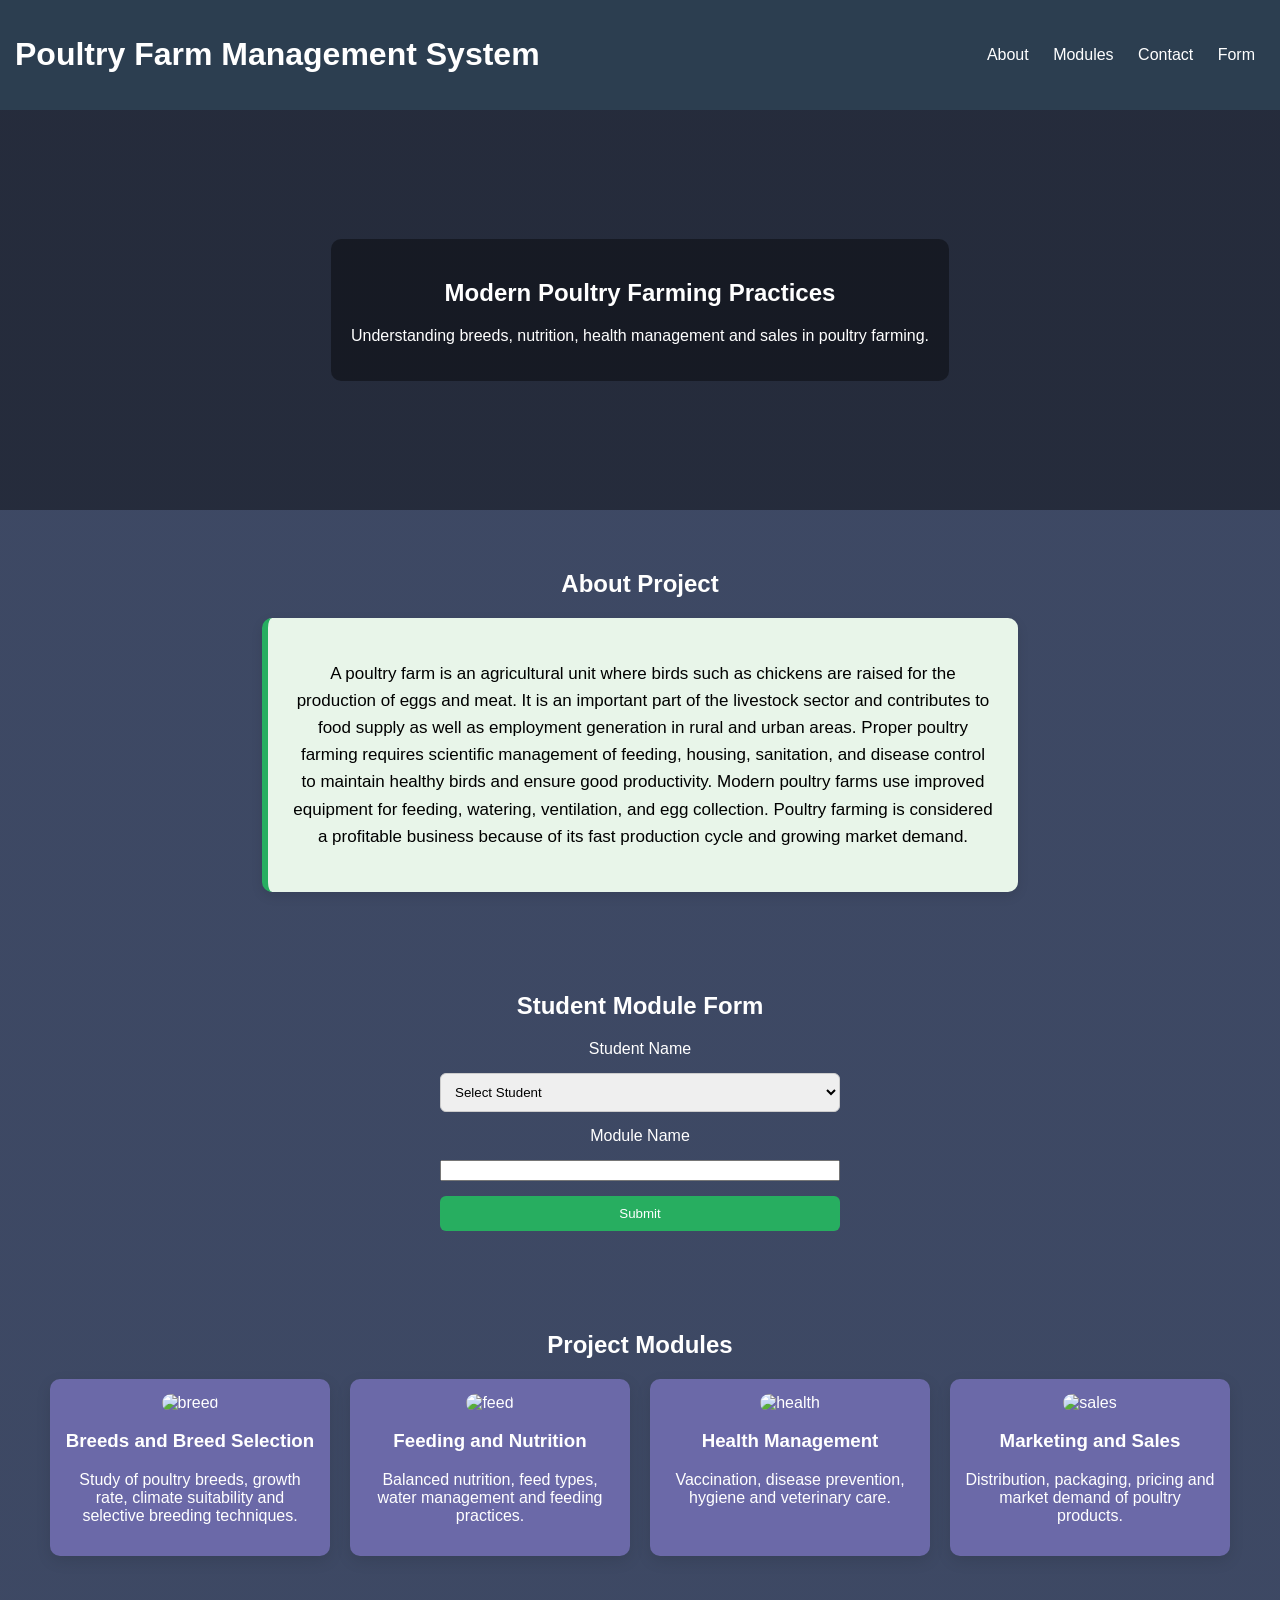
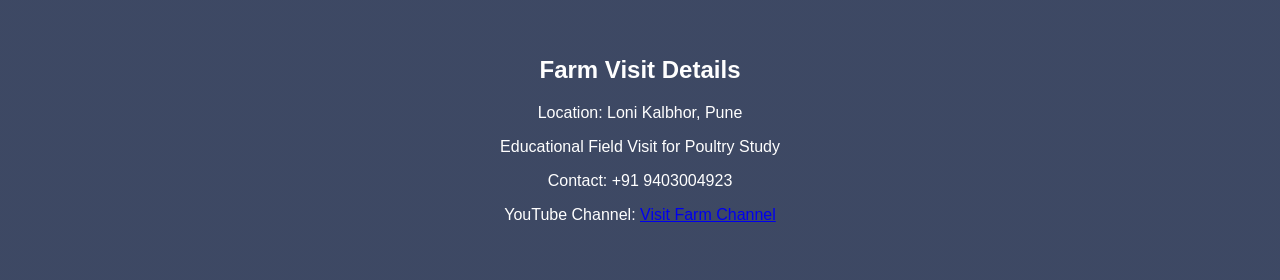
==== index.html @ e5af1fb4 "Initial commit" ====
<!DOCTYPE html>
<html lang="en">
<head>
<meta charset="UTF-8">
<meta name="viewport" content="width=device-width, initial-scale=1.0">
<title>Poultry Farm Management</title>
<link rel="stylesheet" href="style.css">
</head>
<body>

<header>
    <h1>Poultry Farm Management System</h1>
    <nav>
        <a href="#about">About</a>
        <a href="#modules">Modules</a>
        <a href="#contact">Contact</a>
        <a href="#form">Form</a>
    </nav>
</header>

<section class="hero">
    <div class="overlay">
        <h2>Modern Poultry Farming Practices</h2>
        <p>Understanding breeds, nutrition, health management and sales in poultry farming.</p>
    </div>
</section>

<section id="about" class="section">
    <h2>About Project</h2>

    <div class="about-box">
    <p>
        A poultry farm is an agricultural unit where birds such as chickens are raised for the production of eggs and meat. It is an important part of the livestock sector and contributes to food supply as well as employment generation in rural and urban areas. Proper poultry farming requires scientific management of feeding, housing, sanitation, and disease control to maintain healthy birds and ensure good productivity. Modern poultry farms use improved equipment for feeding, watering, ventilation, and egg collection. Poultry farming is considered a profitable business because of its fast production cycle and growing market demand.
    </p>
    </div>
</section>

<section id="form" class="section">
    <h2>Student Module Form</h2>

    <form>
        <label>Student Name</label>
        <select id="student" onchange="showModule()">
            <option>Select Student</option>
            <option>Megha</option>
            <option>Ankush</option>
            <option>Aditi</option>
            <option>Vighnesh</option>
        </select>

        <label>Module Name</label>
        <input type="text" id="module" readonly>

        <button type="button" onclick="goToPage()">Submit</button>
    </form>
</section>

<script>
function showModule() {
    let student = document.getElementById("student").value;
    let module = document.getElementById("module");

    if(student === "Megha"){
        module.value = "Health Management and Disease";
    }
    else if(student === "Ankush"){
        module.value = "Breeds and Breed Selection";
    }
    else if(student === "Aditi"){
        module.value = "Feeding and Nutrition";
    }
    else if(student === "Vighnesh"){
        module.value = "Marketing and Sales";
    }
    else{
        module.value = "";
    }
}

function goToPage(){
    let student = document.getElementById("student").value;

    if(student === "Megha"){
        window.location.href = "megha.html";
    }
    else if(student === "Ankush"){
        window.location.href = "ankush.html";
    }
    else if(student === "Aditi"){
        window.location.href = "aditi.html";
    }
    else if(student === "Vighnesh"){
        window.location.href = "vighnesh.html";
    }
}
</script>

<section id="modules" class="section">
    <h2>Project Modules</h2>

    <div class="cards">

        <div class="card">
            <img src="https://images.unsplash.com/photo-1548550023-2bdb3c5beed7" alt="breed">
            <h3>Breeds and Breed Selection</h3>
            <p>Study of poultry breeds, growth rate, climate suitability and selective breeding techniques.</p>
        </div>

        <div class="card">
            <img src="https://www.poultryworld.net/app/uploads/2021/04/001_52_IMG_pri408341p-848x565.jpg" alt="feed">
            <h3>Feeding and Nutrition</h3>
            <p>Balanced nutrition, feed types, water management and feeding practices.</p>
        </div>

        <div class="card">
            <img src="https://r2.cdn.yaclass.in/a8e2711a-911b-424a-a146-43a0e107d64e/shutterstock1045916647w672.jpg" alt="health">
            <h3>Health Management</h3>
            <p>Vaccination, disease prevention, hygiene and veterinary care.</p>
        </div>

        <div class="card">
            <img src="https://images.unsplash.com/photo-1506617420156-8e4536971650" alt="sales">
            <h3>Marketing and Sales</h3>
            <p>Distribution, packaging, pricing and market demand of poultry products.</p>
        </div>

    </div>

</section>
<section id="contact" class="section">
    <h2>Farm Visit Details</h2>
    <p>Location: Loni Kalbhor, Pune</p>
    <p>Educational Field Visit for Poultry Study</p>
    <p>Contact: +91 9403004923</p>

    <p>
        YouTube Channel:
        <a href="https://youtube.com/@saee.agrofarm?si=1phqjERj0AY7Tkhx" target="_blank">
            Visit Farm Channel
        </a>
    </p>
</section>
---- style.css ----
body{
margin:0;
font-family:Arial, sans-serif;
background:
linear-gradient(rgba(13,27,61,0.8), rgba(13,27,61,0.8)),
url('https://tse1.mm.bing.net/th/id/OIP.BhvTINCgDDCSbYBQLtIH-AHaHa?rs=1&pid=ImgDetMain&o=7&rm=3');
background-size:cover;
background-position:center;
color:white;
}

header{
background:#2c3e50;
color:white;
padding:15px;
display:flex;
justify-content:space-between;
align-items:center;
}

nav a{
color:white;
margin:0 10px;
text-decoration:none;
}

.hero{
height:400px;
background:
linear-gradient(rgba(0,0,0,0.4),rgba(0,0,0,0.4)),
url('https://tse1.mm.bing.net/th/id/OIP.BhvTINCgDDCSbYBQLtIH-AHaHa?rs=1&pid=ImgDetMain&o=7&rm=3');
background-size:cover;
background-position:center;
display:flex;
justify-content:center;
align-items:center;
color:white;
text-align:center;
}

.overlay{
background:rgba(0,0,0,0.4);
padding:20px;
border-radius:10px;
}

.section{
padding:40px;
text-align:center;
}

.about-box{
background:#e8f5e9;
padding:25px;
max-width:700px;
margin:auto;
border-left:6px solid #27ae60;
border-radius:10px;
box-shadow:0 4px 12px rgba(0,0,0,0.1);
font-size:17px;
line-height:1.6;
color:black;
}

.cards{
display:flex;
justify-content:center;
gap:20px;
flex-wrap:wrap;
}

.card{
background:rgb(107, 105, 168);
width:250px;
padding:15px;
border-radius:10px;
box-shadow:0 5px 15px rgba(0,0,0,0.1);
}

.card img{
width:100%;
height:150px;
object-fit:cover;
border-radius:10px;
}

form{
max-width:400px;
margin:auto;
display:flex;
flex-direction:column;
gap:15px;
}

select,button{
padding:10px;
border-radius:6px;
border:1px solid #ccc;
}

button{
background:#27ae60;
color:white;
border:none;
cursor:pointer;
}

button:hover{
background:#219150;
}

footer{
background:#2c3e50;
color:white;
text-align:center;
padding:15px;
}
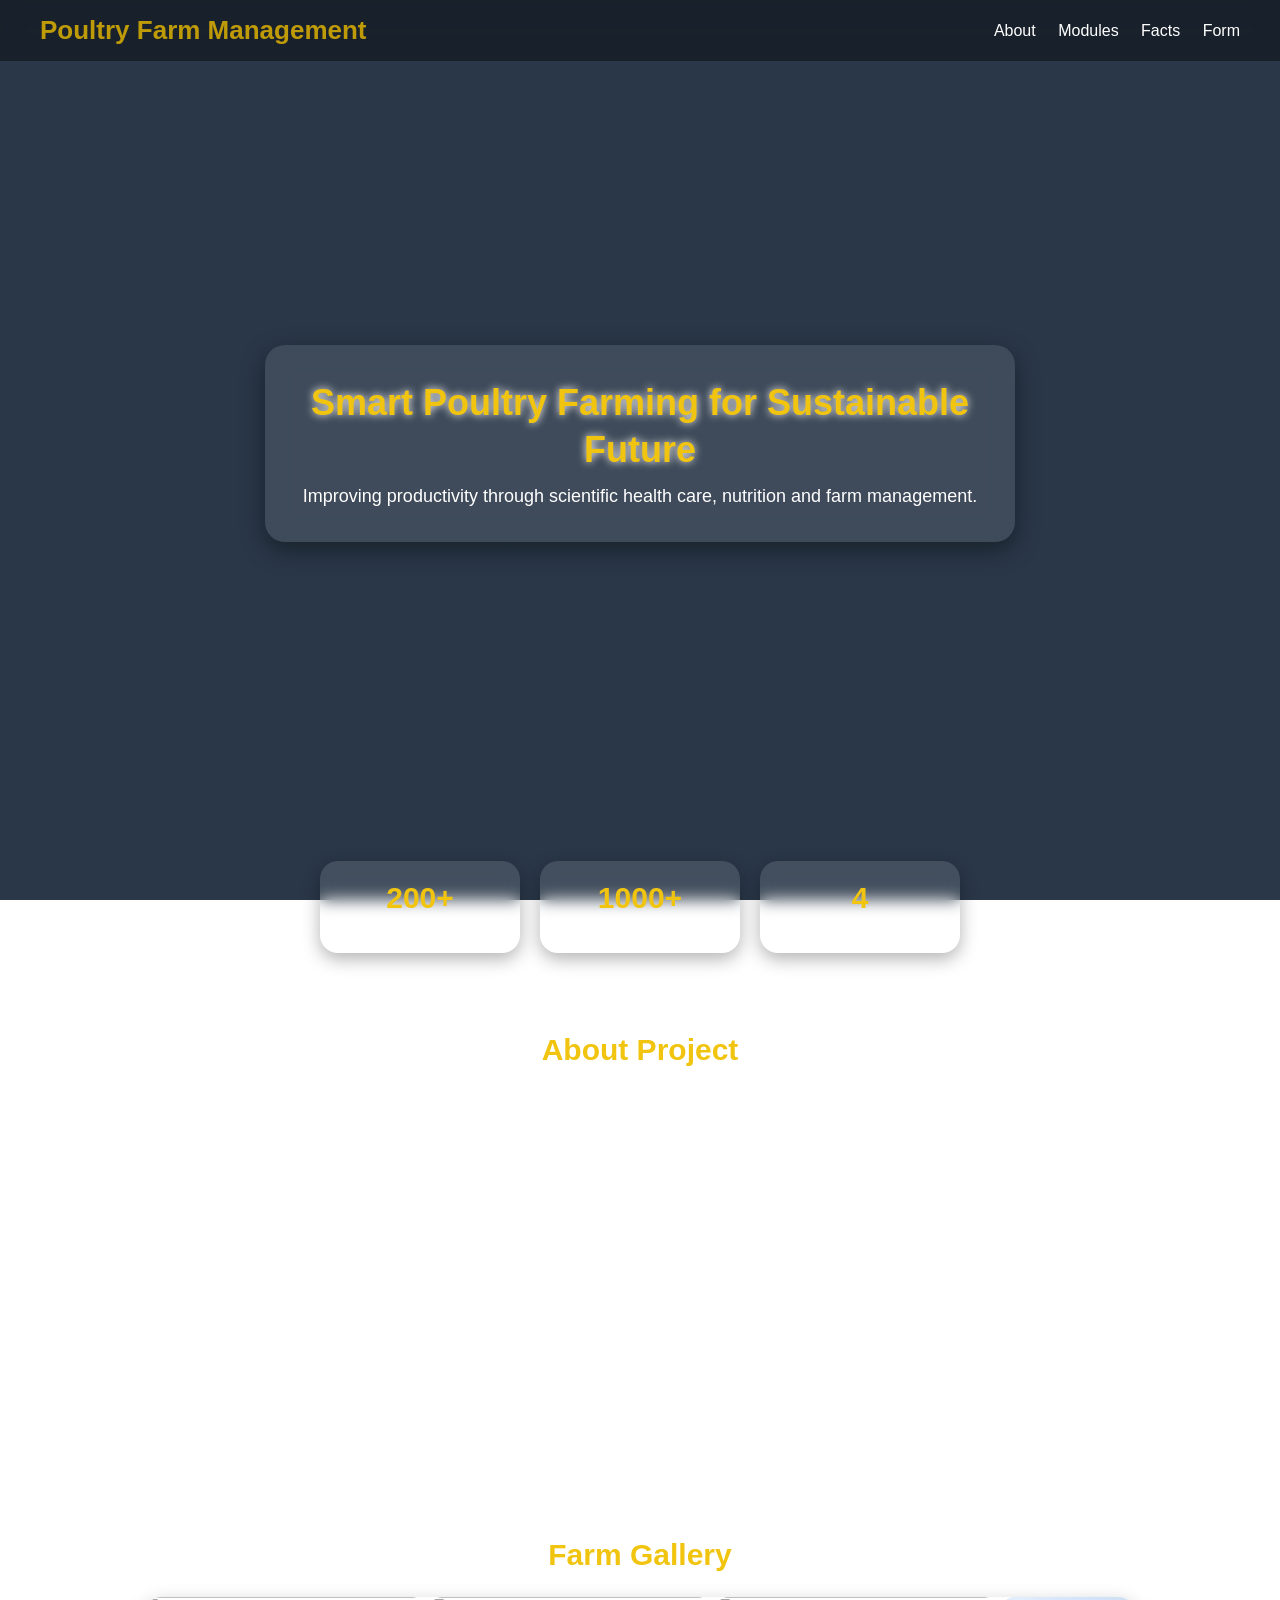
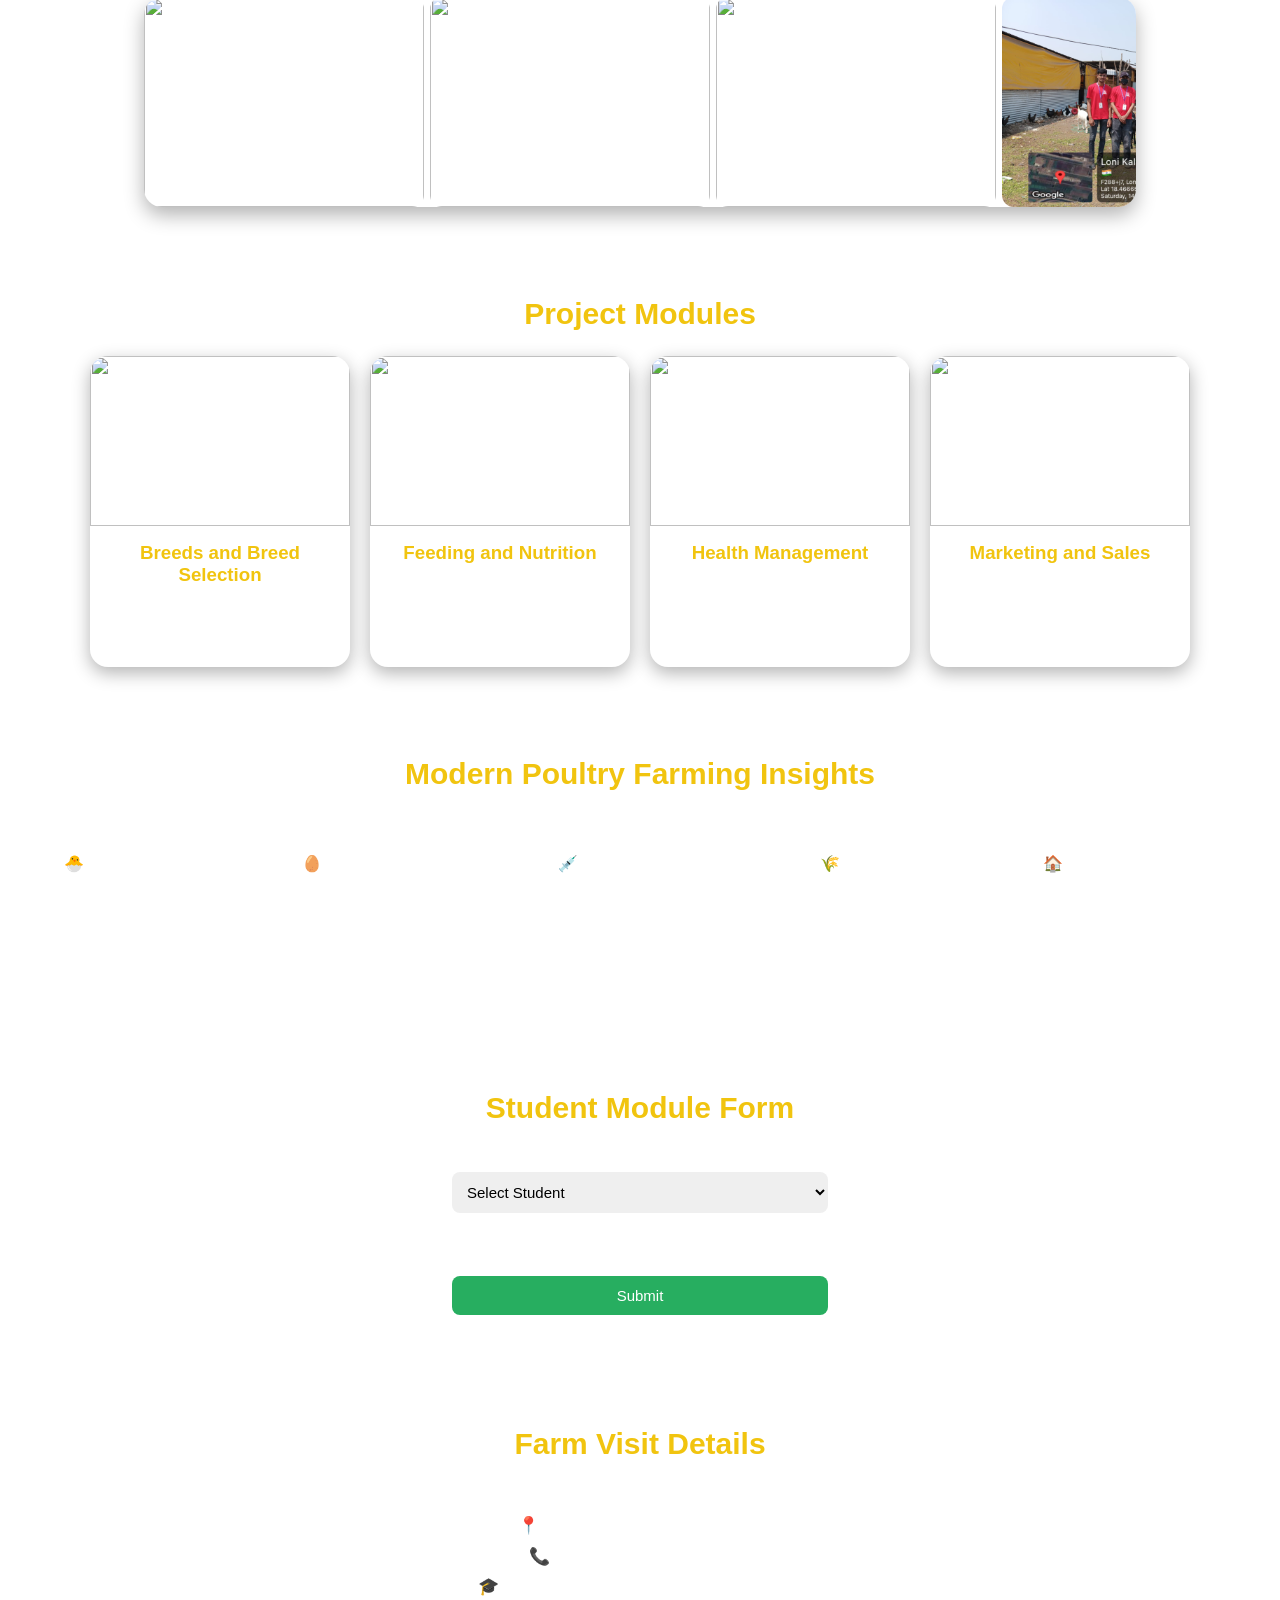
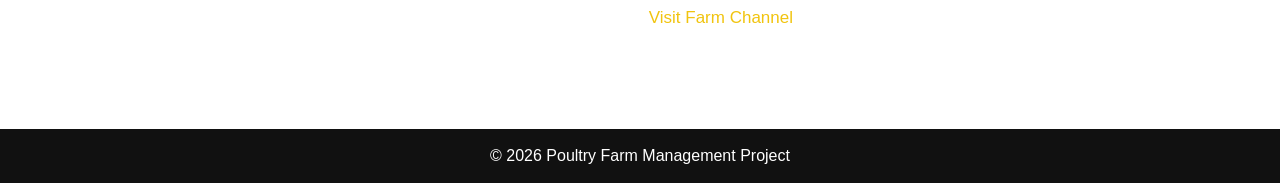
==== commit c58e3078: "initial project upload" ====
--- a/index.html
+++ b/index.html
@@ -3,141 +3,513 @@
 <head>
 <meta charset="UTF-8">
 <meta name="viewport" content="width=device-width, initial-scale=1.0">
-<title>Poultry Farm Management</title>
-<link rel="stylesheet" href="style.css">
+<title>Poultry Farm Management System</title>
+
+<style>
+*{
+margin:0;
+padding:0;
+box-sizing:border-box;
+font-family:'Segoe UI', sans-serif;
+scroll-behavior:smooth;
+}
+
+body{
+background:linear-gradient(rgba(4,20,40,0.85),rgba(4,20,40,0.85)),
+url('https://images.unsplash.com/photo-1548550023-2bdb3c5beed7');
+background-size:cover;
+background-attachment:fixed;
+color:white;
+}
+
+
+header{
+display:flex;
+justify-content:space-between;
+align-items:center;
+padding:15px 40px;
+background:rgba(0,0,0,0.4);
+backdrop-filter:blur(10px);
+position:sticky;
+top:0;
+z-index:1000;
+}
+
+header h1{
+color:#c09b08;
+font-size:26px;
+}
+
+nav a{
+color:white;
+text-decoration:none;
+margin-left:18px;
+font-size:16px;
+transition:0.3s;
+}
+
+nav a:hover{
+color:#c09b08;
+}
+
+
+.hero{
+height:85vh;
+display:flex;
+justify-content:center;
+align-items:center;
+text-align:center;
+animation:fadeIn 2s ease;
+}
+
+.overlay{
+background:rgba(255,255,255,0.1);
+padding:35px;
+border-radius:20px;
+backdrop-filter:blur(10px);
+box-shadow:0 8px 25px rgba(0,0,0,0.4);
+max-width:750px;
+}
+
+.overlay h2{
+font-size:36px;
+font-weight:600;
+margin-bottom:12px;
+line-height:1.3;
+animation:slideDown 1.5s ease, glow 2s infinite alternate;
+}
+
+.overlay p{
+font-size:18px;
+}
+
+.counter-section{
+display:flex;
+justify-content:center;
+gap:20px;
+padding:35px;
+flex-wrap:wrap;
+}
+
+.counter-box{
+background:rgba(255,255,255,0.12);
+padding:20px;
+width:200px;
+border-radius:18px;
+backdrop-filter:blur(8px);
+text-align:center;
+box-shadow:0 6px 18px rgba(0,0,0,0.3);
+}
+
+.counter-box h3{
+font-size:30px;
+color:#f1c40f;
+}
+
+.section{
+padding:45px 20px;
+text-align:center;
+}
+
+.section h2{
+font-size:30px;
+margin-bottom:25px;
+color:#f1c40f;
+}
+
+
+.about-box{
+max-width:850px;
+margin:auto;
+background:rgba(255,255,255,0.12);
+padding:25px;
+border-radius:18px;
+backdrop-filter:blur(8px);
+line-height:1.8;
+font-size:17px;
+}
+
+
+form{
+max-width:420px;
+margin:auto;
+display:flex;
+flex-direction:column;
+gap:12px;
+background:rgba(255,255,255,0.12);
+padding:22px;
+border-radius:18px;
+backdrop-filter:blur(10px);
+}
+
+select,input,button{
+padding:11px;
+border:none;
+border-radius:8px;
+font-size:15px;
+}
+
+button{
+background:#27ae60;
+color:white;
+cursor:pointer;
+transition:0.3s;
+}
+
+button:hover{
+transform:scale(1.04);
+background:#2ecc71;
+}
+
+.cards{
+display:flex;
+justify-content:center;
+gap:20px;
+flex-wrap:wrap;
+}
+
+.card{
+width:260px;
+background:rgba(255,255,255,0.12);
+border-radius:18px;
+overflow:hidden;
+backdrop-filter:blur(8px);
+transition:0.4s;
+box-shadow:0 6px 18px rgba(0,0,0,0.3);
+}
+
+.card:hover{
+transform:translateY(-8px);
+box-shadow:0 10px 25px rgba(241,196,15,0.35);
+}
+
+.card img{
+width:100%;
+height:170px;
+object-fit:cover;
+}
+
+.card h3{
+padding:12px;
+color:#f1c40f;
+}
+
+.card p{
+padding:0 12px 18px;
+line-height:1.6;
+}
+
+.slider{
+width:80%;
+margin:auto;
+overflow:hidden;
+border-radius:18px;
+box-shadow:0 8px 20px rgba(0,0,0,0.3);
+}
+
+.slider-track{
+display:flex;
+width:calc(280px * 8);
+animation:scroll 18s linear infinite;
+}
+
+.slider-track img{
+width:280px;
+height:210px;
+object-fit:cover;
+margin-right:6px;
+border-radius:12px;
+}
+
+.facts{
+display:grid;
+grid-template-columns:repeat(auto-fit,minmax(220px,1fr));
+gap:15px;
+padding:20px;
+}
+
+.fact{
+background:rgba(255,255,255,0.12);
+padding:18px;
+border-radius:14px;
+}
+
+
+footer{
+background:#111;
+padding:18px;
+text-align:center;
+margin-top:25px;
+}
+
+
+.hero{
+height:85vh;
+display:flex;
+justify-content:center;
+align-items:center;
+text-align:center;
+}
+
+.overlay{
+background:rgba(255,255,255,0.1);
+padding:35px;
+border-radius:20px;
+backdrop-filter:blur(10px);
+box-shadow:0 8px 25px rgba(0,0,0,0.4);
+max-width:750px;
+transition:0.3s;
+}
+
+.overlay:hover{
+transform:scale(1.02);
+}
+
+.overlay h2{
+font-size:36px;
+font-weight:600;
+margin-bottom:12px;
+line-height:1.3;
+color:#f1c40f;
+text-shadow:0 0 8px white;
+}
+
+.card{
+width:260px;
+background:rgba(255,255,255,0.12);
+border-radius:18px;
+overflow:hidden;
+backdrop-filter:blur(8px);
+transition:0.3s;
+box-shadow:0 6px 18px rgba(0,0,0,0.3);
+}
+
+.card:hover{
+transform:translateY(-5px);
+}
+
+@keyframes scroll{
+0%{transform:translateX(0);}
+100%{transform:translateX(calc(-280px * 4));}
+}
+
+@keyframes fadeIn{
+from{opacity:0;}
+to{opacity:1;}
+}
+
+@keyframes slideDown{
+from{transform:translateY(-25px); opacity:0;}
+to{transform:translateY(0); opacity:1;}
+}
+
+@keyframes glow{
+from{text-shadow:0 0 8px #fff;}
+to{text-shadow:0 0 15px #f1c40f;}
+}
+
+@media(max-width:768px){
+header{
+flex-direction:column;
+}
+
+.overlay h2{
+font-size:28px;
+}
+}
+</style>
 </head>
 <body>
 
 <header>
-    <h1>Poultry Farm Management System</h1>
-    <nav>
-        <a href="#about">About</a>
-        <a href="#modules">Modules</a>
-        <a href="#contact">Contact</a>
-        <a href="#form">Form</a>
-    </nav>
+<h1>Poultry Farm Management</h1>
+<nav>
+<a href="#about">About</a>
+<a href="#modules">Modules</a>
+<a href="#facts">Facts</a>
+<a href="#form">Form</a>
+</nav>
 </header>
 
 <section class="hero">
-    <div class="overlay">
-        <h2>Modern Poultry Farming Practices</h2>
-        <p>Understanding breeds, nutrition, health management and sales in poultry farming.</p>
-    </div>
+<div class="overlay">
+<h2>Smart Poultry Farming for Sustainable Future </h2>
+<p>Improving productivity through scientific health care, nutrition and farm management.</p>
+</div>
+</section>
+
+<section class="counter-section">
+<div class="counter-box">
+<h3>200+</h3>
+<p>Bird Capacity</p>
+</div>
+
+<div class="counter-box">
+<h3>1000+</h3>
+<p>Eggs Daily</p>
+</div>
+
+<div class="counter-box">
+<h3>4</h3>
+<p>Student Modules</p>
+</div>
 </section>
 
 <section id="about" class="section">
-    <h2>About Project</h2>
-
-    <div class="about-box">
-    <p>
-        A poultry farm is an agricultural unit where birds such as chickens are raised for the production of eggs and meat. It is an important part of the livestock sector and contributes to food supply as well as employment generation in rural and urban areas. Proper poultry farming requires scientific management of feeding, housing, sanitation, and disease control to maintain healthy birds and ensure good productivity. Modern poultry farms use improved equipment for feeding, watering, ventilation, and egg collection. Poultry farming is considered a profitable business because of its fast production cycle and growing market demand.
-    </p>
-    </div>
+<h2>About Project</h2>
+<div class="about-box">
+A poultry farm is an agricultural unit where birds such as chickens, ducks, and other domestic fowl are raised for the production of eggs and meat. Poultry farming plays an important role in food security, employment generation, and the rural economy because it provides a regular source of nutritious protein and income.
+
+Modern poultry farming follows scientific methods of housing, feeding, breeding, sanitation, and disease prevention to improve productivity and maintain bird health. Proper ventilation, balanced nutrition, clean drinking water, and vaccination schedules are essential for successful farm management.
+
+This project explains important poultry farm management practices through different student modules such as breed selection, feeding and nutrition, health care management, and marketing systems. It also includes field visit observations to understand practical farm operations and modern poultry production techniques.
+</div>
+</section>
+
+<section class="section">
+<h2>Farm Gallery</h2>
+<div class="slider">
+<div class="slider-track">
+<img src="https://tse1.mm.bing.net/th/id/OIP.7I_cA5Sp3KlmRNoTdbwddAHaE7?rs=1&pid=ImgDetMain&o=7&rm=3">
+<img src="https://tse2.mm.bing.net/th/id/OIP.Rdf3IS9B1_mlhJ7djvTwrwHaFj?rs=1&pid=ImgDetMain&o=7&rm=3">
+<img src="https://images.pexels.com/photos/1300375/pexels-photo-1300375.jpeg?auto=compress&cs=tinysrgb&w=1200">
+<img src="we.jpeg">
+<img src="https://tse1.mm.bing.net/th/id/OIP.7I_cA5Sp3KlmRNoTdbwddAHaE7?rs=1&pid=ImgDetMain&o=7&rm=3">
+<img src="https://tse2.mm.bing.net/th/id/OIP.Rdf3IS9B1_mlhJ7djvTwrwHaFj?rs=1&pid=ImgDetMain&o=7&rm=3">
+</div>
+</div>
+</section>
+
+<section id="modules" class="section">
+<h2>Project Modules</h2>
+<div class="cards">
+<div class="card">
+<img src="https://images.unsplash.com/photo-1548550023-2bdb3c5beed7">
+<h3>Breeds and Breed Selection</h3>
+<p>Study of poultry breeds and selective breeding methods.</p>
+</div>
+
+<div class="card">
+<img src="https://www.poultryworld.net/app/uploads/2021/04/001_52_IMG_pri408341p-848x565.jpg">
+<h3>Feeding and Nutrition</h3>
+<p>Balanced nutrition and feed management systems.</p>
+</div>
+
+<div class="card">
+<img src="https://r2.cdn.yaclass.in/a8e2711a-911b-424a-a146-43a0e107d64e/shutterstock1045916647w672.jpg">
+<h3>Health Management</h3>
+<p>Vaccination and disease prevention strategies.</p>
+</div>
+
+<div class="card">
+<img src="https://images.unsplash.com/photo-1506617420156-8e4536971650">
+<h3>Marketing and Sales</h3>
+<p>Distribution and poultry product pricing.</p>
+</div>
+</div>
+</section>
+
+<section id="facts" class="section">
+<h2>Modern Poultry Farming Insights</h2>
+<div class="facts">
+
+<div class="fact">
+🐣 Poultry farming is one of the fastest-growing agricultural sectors and contributes significantly to protein supply worldwide.
+</div>
+
+<div class="fact">
+🥚 A healthy layer bird can produce around 280 to 300 eggs per year under proper management conditions.
+</div>
+
+<div class="fact">
+💉 Regular vaccination and biosecurity measures help prevent major poultry diseases such as Newcastle disease and avian influenza.
+</div>
+
+<div class="fact">
+🌾 Balanced feed containing protein, vitamins, minerals, and energy directly affects bird growth and egg production.
+</div>
+
+<div class="fact">
+🏠 Proper housing with ventilation, lighting, and temperature control improves bird comfort and reduces stress.
+</div>
+
+</div>
 </section>
 
 <section id="form" class="section">
-    <h2>Student Module Form</h2>
-
-    <form>
-        <label>Student Name</label>
-        <select id="student" onchange="showModule()">
-            <option>Select Student</option>
-            <option>Megha</option>
-            <option>Ankush</option>
-            <option>Aditi</option>
-            <option>Vighnesh</option>
-        </select>
-
-        <label>Module Name</label>
-        <input type="text" id="module" readonly>
-
-        <button type="button" onclick="goToPage()">Submit</button>
-    </form>
-</section>
+<h2>Student Module Form</h2>
+<form>
+<select id="student" onchange="showModule()">
+<option>Select Student</option>
+<option>Ankush Singh</option>
+<option>Megha Moorkoth</option>
+<option>Aditi Joshi</option>
+<option>Vighnesh Kumbhar</option>
+</select>
+
+<input type="text" id="module" readonly>
+<button type="button" onclick="goToPage()">Submit</button>
+</form>
+</section>
+
+<section class="section">
+<h2>Farm Visit Details</h2>
+<div class="about-box">
+<p>📍 Location: Loni Kalbhor, Pune</p>
+<p>📞 Contact: +91 9403004923</p>
+<p>🎓 Educational Field Visit for Poultry Study</p>
+<p>
+▶ YouTube Channel:
+<a href="https://youtube.com/@saee.agrofarm?si=1phqjERj0AY7Tkhx" target="_blank" style="color:#f1c40f;text-decoration:none;">
+Visit Farm Channel
+</a>
+</p>
+</div>
+</section>
+
+<footer>
+© 2026 Poultry Farm Management Project
+</footer>
 
 <script>
 function showModule() {
-    let student = document.getElementById("student").value;
-    let module = document.getElementById("module");
-
-    if(student === "Megha"){
-        module.value = "Health Management and Disease";
-    }
-    else if(student === "Ankush"){
-        module.value = "Breeds and Breed Selection";
-    }
-    else if(student === "Aditi"){
-        module.value = "Feeding and Nutrition";
-    }
-    else if(student === "Vighnesh"){
-        module.value = "Marketing and Sales";
-    }
-    else{
-        module.value = "";
-    }
+let student = document.getElementById("student").value;
+let module = document.getElementById("module");
+
+if(student === "Ankush Singh"){
+module.value = "Breeds and Breed Selection";
+}
+else if(student === "Megha Moorkoth"){
+module.value = "Healthcare and Management";
+}
+else if(student === "Aditi Joshi"){
+module.value = "Feeding and Nutrition";
+}
+else if(student === "Vighnesh Kumbhar"){
+module.value = "Marketing and Sales";
+}
+else{
+module.value = "";
+}
 }
 
 function goToPage(){
-    let student = document.getElementById("student").value;
-
-    if(student === "Megha"){
-        window.location.href = "megha.html";
-    }
-    else if(student === "Ankush"){
-        window.location.href = "ankush.html";
-    }
-    else if(student === "Aditi"){
-        window.location.href = "aditi.html";
-    }
-    else if(student === "Vighnesh"){
-        window.location.href = "vighnesh.html";
-    }
+let student = document.getElementById("student").value;
+
+if(student === "Ankush Singh"){
+window.location.href="ankush.html";
+}
+else if(student === "Megha Moorkoth"){
+window.location.href="megha.html";
+}
+else if(student === "Aditi Joshi"){
+window.location.href="aditi.html";
+}
+else if(student === "Vighnesh Kumbhar"){
+window.location.href="vighnesh.html";
+}
 }
 </script>
 
-<section id="modules" class="section">
-    <h2>Project Modules</h2>
-
-    <div class="cards">
-
-        <div class="card">
-            <img src="https://images.unsplash.com/photo-1548550023-2bdb3c5beed7" alt="breed">
-            <h3>Breeds and Breed Selection</h3>
-            <p>Study of poultry breeds, growth rate, climate suitability and selective breeding techniques.</p>
-        </div>
-
-        <div class="card">
-            <img src="https://www.poultryworld.net/app/uploads/2021/04/001_52_IMG_pri408341p-848x565.jpg" alt="feed">
-            <h3>Feeding and Nutrition</h3>
-            <p>Balanced nutrition, feed types, water management and feeding practices.</p>
-        </div>
-
-        <div class="card">
-            <img src="https://r2.cdn.yaclass.in/a8e2711a-911b-424a-a146-43a0e107d64e/shutterstock1045916647w672.jpg" alt="health">
-            <h3>Health Management</h3>
-            <p>Vaccination, disease prevention, hygiene and veterinary care.</p>
-        </div>
-
-        <div class="card">
-            <img src="https://images.unsplash.com/photo-1506617420156-8e4536971650" alt="sales">
-            <h3>Marketing and Sales</h3>
-            <p>Distribution, packaging, pricing and market demand of poultry products.</p>
-        </div>
-
-    </div>
-
-</section>
-<section id="contact" class="section">
-    <h2>Farm Visit Details</h2>
-    <p>Location: Loni Kalbhor, Pune</p>
-    <p>Educational Field Visit for Poultry Study</p>
-    <p>Contact: +91 9403004923</p>
-
-    <p>
-        YouTube Channel:
-        <a href="https://youtube.com/@saee.agrofarm?si=1phqjERj0AY7Tkhx" target="_blank">
-            Visit Farm Channel
-        </a>
-    </p>
-</section>
-
+</body>
+</html>
